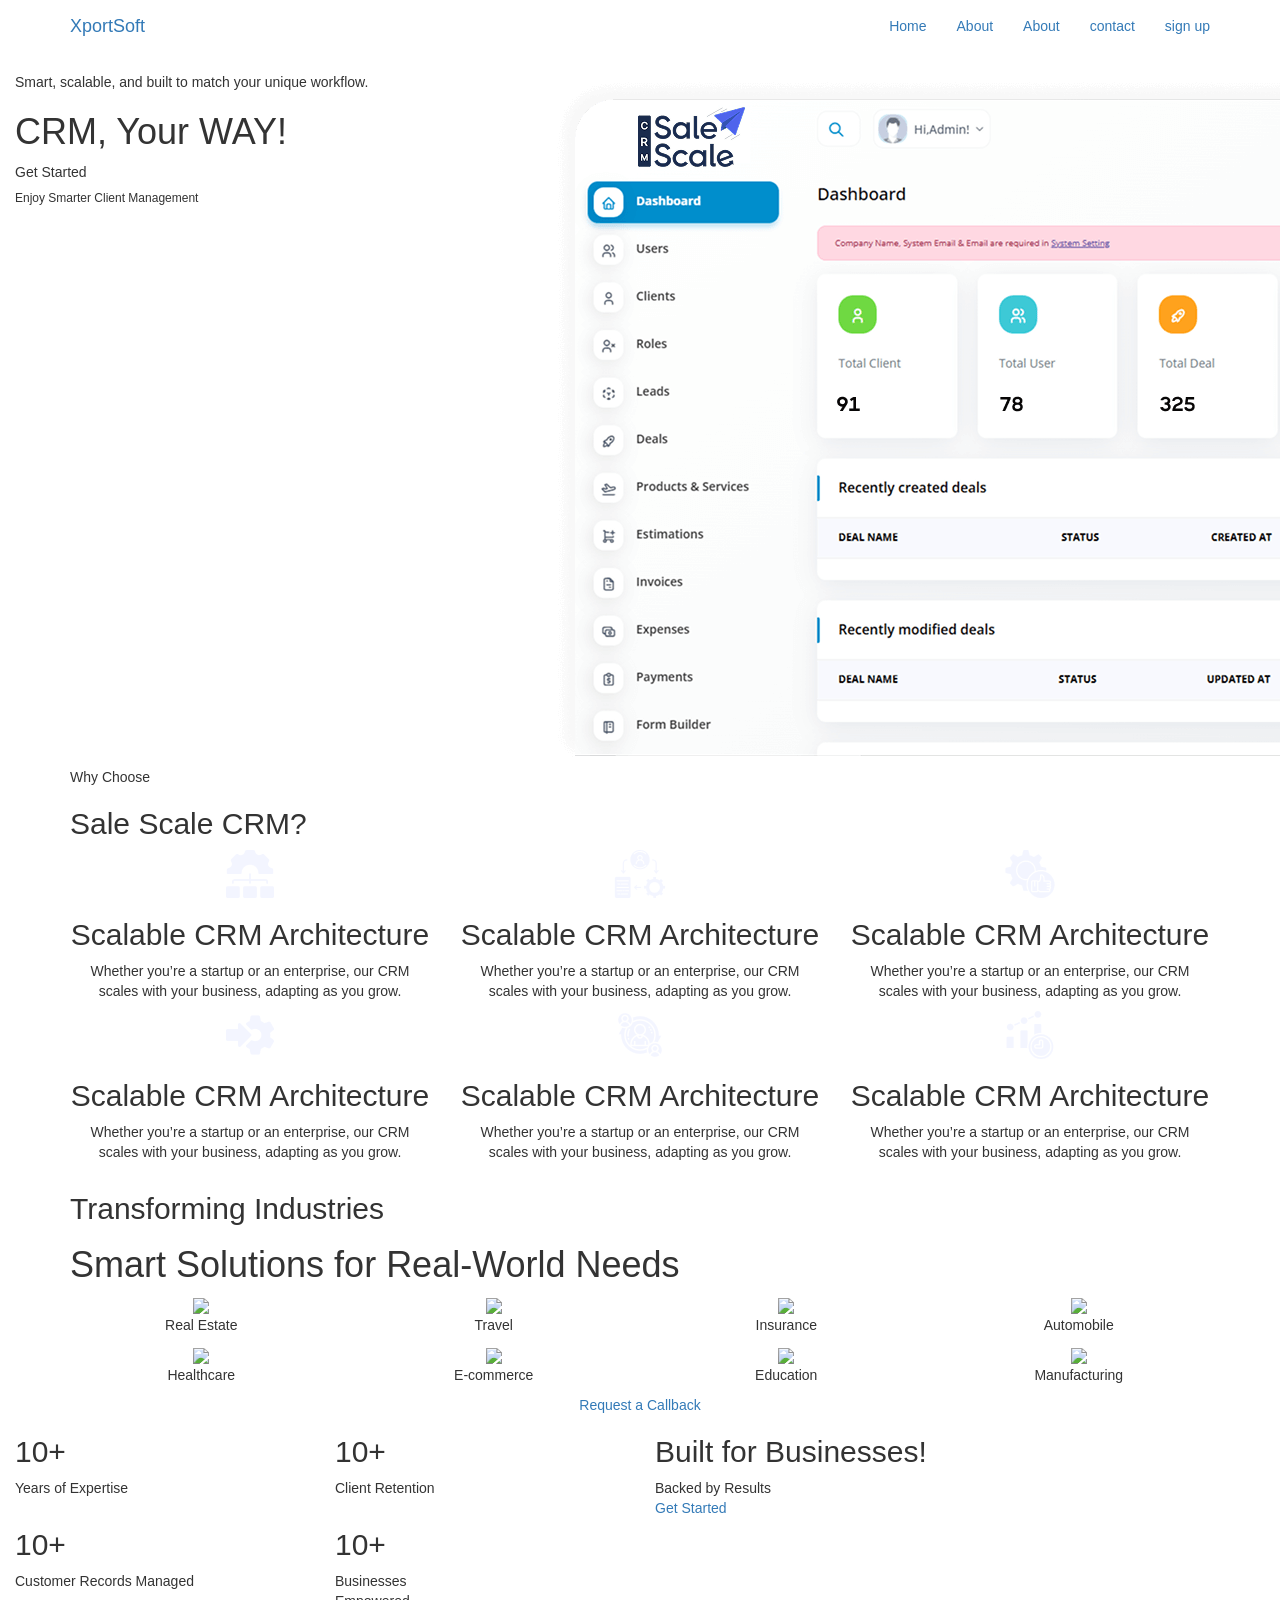
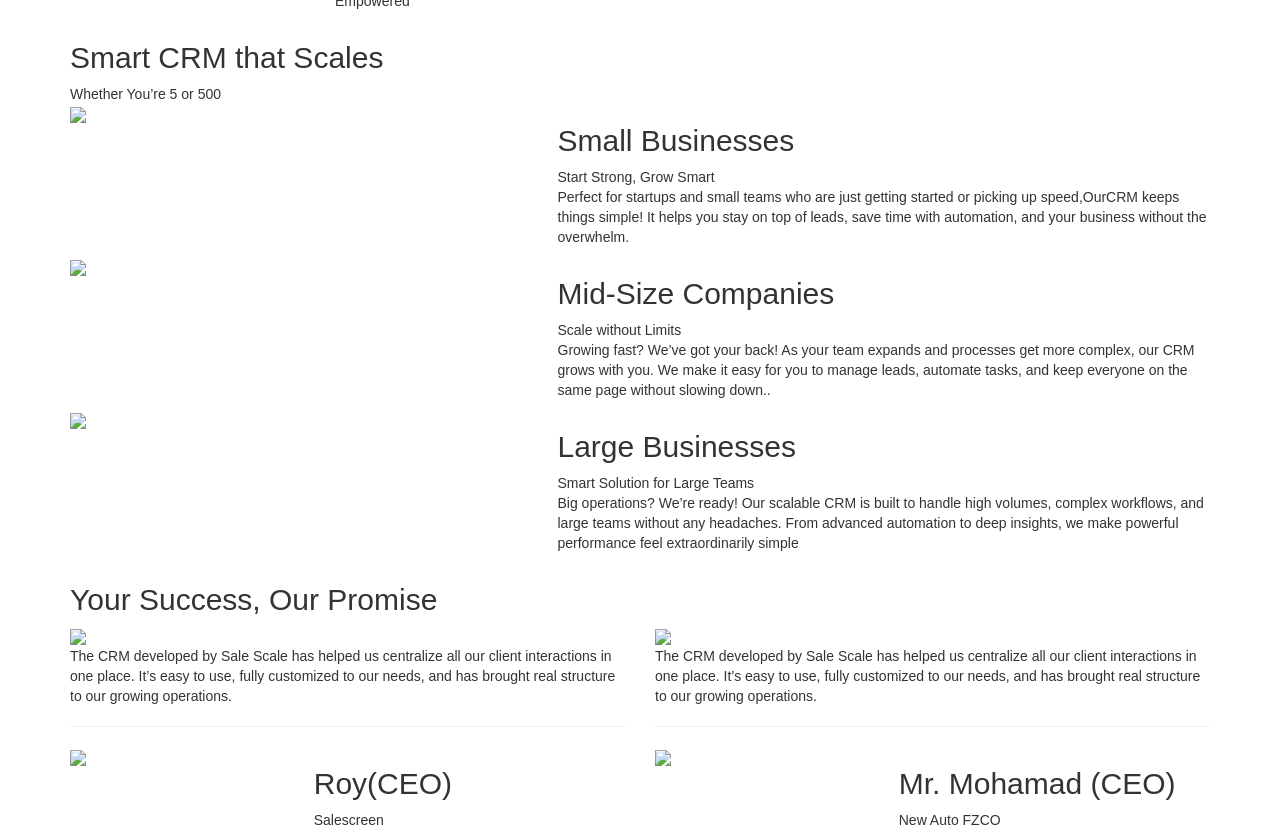
==== index.html @ fccf87a0 "manish21072004-Xportsoft" ====
<!DOCTYPE html>
<html lang="en">

<head>
  <meta charset="UTF-8">
  <meta name="viewport" content="width=device-width, initial-scale=1.0">
  <title>Document</title>
  <link rel="stylesheet" href="style.css">
  <link rel="stylesheet" href="https://maxcdn.bootstrapcdn.com/bootstrap/3.4.1/css/bootstrap.min.css">
  <script src="https://ajax.googleapis.com/ajax/libs/jquery/3.7.1/jquery.min.js"></script>
  <script src="https://maxcdn.bootstrapcdn.com/bootstrap/3.4.1/js/bootstrap.min.js"></script>
</head>

<body>
  <section class="sec-1">
    <nav class="navbar back">
      <div class="container">
        <div class="navbar-header back ">
          <a class="navbar-brand gis " href="#">Xport<span>Soft</span></a>
        </div>
        <ul class="nav navbar-nav second navbar-right">
          <li><a href="#">Home</a></li>
          <li><a href="#">About</a></li>
          <li><a href="#">About</a></li>
          <li><a href="#">contact</a></li>
          <li class="button-sign"><a href="#">sign up</a></li>
        </ul>
      </div>
    </nav>
  </section>
  <section class="containt">
    <div class="container-fluid">
      <div class="row">
        <div class="col-lg-5 col-md-5 col-sm-5 col-xs-12">
          <div class="left">
            <p>Smart, scalable, and built to match your unique workflow.</p>
            <h1>CRM, Your WAY!</h1>
            <span>Get Started</span>
            <h6>Enjoy Smarter Client Management</h6>
          </div>
        </div>
        <div class="col-lg-7 col-md-7 col-sm-7 col-xs-12">
          <div class="sec-1-image">
          <img src="/imag/new-banner-inner-img.png">
           </div>
        </div>
      </div>

    </div>
    </div>

    <!-- section------2 -->

  </section>
  <section class="sec-2">
    <div class="container">
      <div class="heading">
        <p>Why Choose</p>
        <h2>Sale Scale CRM?</h2>
      </div>
      <div class="row">
        <div class="col-lg-4 col-md-4 col-sm-4 col-xs-12 ">
          <div class="main text-center">
            <img src="/imag/sec-5-img-1.png">
            <div class="sec-main-containt">
              <h2>Scalable CRM Architecture</h2>
              <p>Whether you’re a startup or an enterprise, our CRM scales with your business, adapting as you grow.</p>
            </div>
          </div>
        </div>
        <div class="col-lg-4 col-md-4 col-sm-4 col-xs-12">
          <div class="main text-center">
            <img src="/imag/sec-5-img-2.png">
            <div class="sec-main-containt">
              <h2>Scalable CRM Architecture</h2>
              <p>Whether you’re a startup or an enterprise, our CRM scales with your business, adapting as you grow.</p>
            </div>
          </div>
        </div>
        <div class="col-lg-4 col-md-4 col-sm-4 col-xs-12">
          <div class="main text-center">
            <img src="/imag/sec-5-img-3.png">
            <div class="sec-main-containt">
              <h2>Scalable CRM Architecture</h2>
              <p>Whether you’re a startup or an enterprise, our CRM scales with your business, adapting as you grow.</p>
            </div>
          </div>
        </div>
        <div class="col-lg-4 col-md-4 col-sm-4 col-xs-12">
          <div class="main text-center">
            <img src="/imag/sec-5-img-4.png">
            <div class="sec-main-containt">
              <h2>Scalable CRM Architecture</h2>
              <p>Whether you’re a startup or an enterprise, our CRM scales with your business, adapting as you grow.</p>
            </div>
          </div>
        </div>
        <div class="col-lg-4 col-md-4 col-sm-4 col-xs-12">
          <div class="main text-center">
            <img src="/imag/sec-5-img-5.png">
            <div class="sec-main-containt">
              <h2>Scalable CRM Architecture</h2>
              <p>Whether you’re a startup or an enterprise, our CRM scales with your business, adapting as you grow.</p>
            </div>
          </div>
        </div>
        <div class="col-lg-4 col-md-4 col-sm-4 col-xs-12">
          <div class="main text-center">
            <img src="/imag/sec-5-img-6.png">
            <div class="sec-main-containt">
              <h2>Scalable CRM Architecture</h2>
              <p>Whether you’re a startup or an enterprise, our CRM scales with your business, adapting as you grow.</p>
            </div>
          </div>
        </div>
      </div>
    </div>
  </section>

  <!-- section---3 -->

  <section class="sec-3">
    <div class="container">
      <div class="sec-3-heading">
        <h2>Transforming Industries</h2>
        <h1>Smart Solutions for Real-World Needs</h1>
      </div>
      <div class="row">
        <div class="col-lg-3 col-md-3 col-sm-3 col-xs-6">
          <div class="image-1 text-center">
            <img src="https://salescale.in/images/n1.png">
            <div class="sec-3-image-containt">
              <p>Real Estate</p>
            </div>
          </div>
        </div>
        <div class="col-lg-3 col-md-3 col-sm-3 col-xs-6">
          <div class="image-1 text-center">
            <img src="https://salescale.in/images/n2.png">
            <div class="sec-3-image-containt">
              <p>Travel</p>
            </div>
          </div>
        </div>
        <div class="col-lg-3 col-md-3 col-sm-3 col-xs-6">
          <div class="image-1 text-center">
            <img src="https://salescale.in/images/n3.png">
            <div class="sec-3-image-containt">
              <p>Insurance</p>
            </div>
          </div>

        </div>
        <div class="col-lg-3 col-md-3 col-sm-3 col-xs-6">
          <div class="image-1 text-center">
            <img src="https://salescale.in/images/n4.png">
            <div class="sec-3-image-containt">
              <p>Automobile</p>
            </div>
          </div>

        </div>
        <div class="col-lg-3 col-md-3 col-sm-3 col-xs-6">
          <div class="image-1 text-center">
            <img src="https://salescale.in/images/n5.png">
            <div class="sec-3-image-containt">
              <p>Healthcare</p>
            </div>
          </div>

        </div>
        <div class="col-lg-3 col-md-3 col-sm-3 col-xs-6">
          <div class="image-1 text-center">
            <img src="https://salescale.in/images/n6.png">
            <div class="sec-3-image-containt">
              <p>E-commerce</p>
            </div>
          </div>

        </div>
        <div class="col-lg-3 col-md-3 col-sm-3 col-xs-6">
          <div class="image-1 text-center">
            <img src="https://salescale.in/images/n7.png">
            <div class="sec-3-image-containt">
              <p>Education </p>
            </div>
          </div>

        </div>
        <div class="col-lg-3 col-md-3 col-sm-3 col-xs-6">
          <div class="image-1 text-center">
            <img src="https://salescale.in/images/n8.png">
            <div class="sec-3-image-containt">
              <p>Manufacturing</p>
            </div>
          </div>

        </div>
      </div>
      <div class="sec-3-button text-center">
        <a href="#" class="down">Request a Callback</a>
      </div>
    </div>
  </section>

  <!-- section---4 -->

  <section class="sec-4">
    <div class="container-fluid">
      <div class="row">
        <div class="col-lg-6 col-md-6 col-sm-6 col-xs-12">
          <div class="row">
            <div class="col-lg-6 col-md-6 col-sm-6 col-xs-6">
              <div class="sec-4-right">
                <h2>10+</h2>
                <p>
                  Years of Expertise
                </p>
              </div>
            </div>
            <div class="col-lg-6 col-md-6 col-sm-6 col-xs-6">
              <div class="sec-4-right">
                <h2>10+</h2>
                <p>
                  Client Retention
                </p>
              </div>
            </div>
            <div class="col-lg-6 col-md-6 col-sm-6 col-xs-6">
              <div class="sec-4-right">
                <h2>10+</h2>
                <p>
                  Customer Records Managed
                </p>
              </div>
            </div>
            <div class="col-lg-6 col-md-6 col-sm-6 col-xs-6">
              <div class="sec-4-right">
                <h2>10+</h2>
                <p>
                  Businesses<br>
                  Empowered
                </p>
              </div>
            </div>
          </div>
        </div>
        <div class="col-lg-6 col-md-6 col-sm-6 col-xs-12">
          <div class="sec-4-left">
            <h2>
              Built for Businesses! </h2>
              <span>Backed by Results</span>
           
          </div>
          <div class="sec-4-button">
            <a href="#" class="down">Get Started</a>
          </div>
        </div>
      </div>
    </div>

  </section>

  <!-- section---5 -->

  <section class="sec-5">
    <div class="container">
      <div class="sec-5-heading">
        <h2>
          Smart CRM that Scales
        </h2>
        <span>Whether You’re 5 or 500</span>
      </div>
      <div class="row sec-first">
        <div class="col-lg-5 col-md-5 col-sm-5 col-xs-12">
          <div class="sec-5-image">
          <img src="https://salescale.in/images/sec-8-inner-img-1.png">
          </div>
        </div>
        <div class="col-lg-7 col-md-7 col-sm-7 col-xs-12">
          <div class="sec-5-containt">
          <h2>Small Businesses</h2>
          <span>Start Strong, Grow Smart</span>
          <p>Perfect for startups and small teams who are just getting started or picking up speed,OurCRM
            keeps things simple! It helps you stay on top of leads, save time with automation, and your
            business without the overwhelm.</p>
            </div>
        </div>
        </div>
    <div class="row sec-first right">
        <div class="col-lg-5 col-md-5 col-sm-5 col-xs-12">
          <div class="sec-5-image">
          <img src="https://salescale.in/images/sec-8-img-2.jpg">
          </div>
        </div>
        <div class="col-lg-7 col-md-7 col-sm-7 col-xs-12">
          <div class="sec-5-containt">
          <h2>Mid-Size Companies</h2>
          <span>Scale without Limits</span>
          <p>Growing fast? We’ve got your back! As your team expands and processes get more complex, our CRM grows with you. We make it easy for you to manage leads, automate tasks, and keep everyone on the same page without slowing down..</p>
            </div>

        </div>
      </div>
      <div class="row sec-first">
        <div class="col-lg-5 col-md-5 col-sm-5 col-xs-12">
          <div class="sec-5-image">
          <img src="https://salescale.in/images/sec-8-img-3.jpg">
          </div>
        </div>
        <div class="col-lg-7 col-md-7 col-sm-7 col-xs-12">
          <div class="sec-5-containt">
          <h2>Large Businesses</h2>
          <span>Smart Solution for Large Teams</span>
          <p>Big operations? We’re ready! Our scalable CRM is built to handle high volumes, complex workflows, and large teams without any headaches. From advanced automation to deep insights, we make powerful performance feel extraordinarily simple</p>
            </div>

        </div>
      </div>
    </div>
  </section>

  <!-- section---6 -->
   <section class="sec-6">
    <div class="container">
      <div class="sec-6-heaading">
        <h2>Your Success, Our Promise</h2>
      </div>
    
    <div class="row">
      <div class="col-lg-6 col-md-6 col-sm-6">
        <div class="sec-6-containt">
          <img src="https://salescale.in/images/testi-inner-icon-1.png">
          <p>The CRM developed by Sale Scale has helped us centralize all our client interactions in one place. It’s easy to use, fully customized to our needs, and has brought real structure to our growing operations.</p>
          <hr>
          <div class="row">
            <div class="col-lg-5 col-md-5 col-sm-5 col-xs-5">
              <div class="sec-6-image">
              <img src="https://salescale.in/images/client1.png">
              </div>

            </div>
            <div class="col-lg-7 col-md-7 col-sm-7 col-xs-7">
              <div class="sec-6-image-containt">
              <h2>Roy<span>(CEO)</span></h2>
              <p>Salescreen</p>
              </div>
            </div>
          </div>
        </div>
      </div>
      <div class="col-lg-6 col-md-6 col-sm-6">
        <div class="sec-6-containt">
          <img src="https://salescale.in/images/testi-inner-icon-1.png">
          <p>The CRM developed by Sale Scale has helped us centralize all our client interactions in one place. It’s easy to use, fully customized to our needs, and has brought real structure to our growing operations.</p>
          <hr>
          <div class="row">
            <div class="col-lg-5 col-md-5 col-sm-5 col-xs-5">
              <div class="sec-6-image">
              <img src="https://salescale.in/images/client1.png">
              </div>

            </div>
            <div class="col-lg-7 col-md-7 col-sm-7 col-xs-7">
              <div class="sec-6-image-containt">
              <h2>Mr. Mohamad <span>(CEO)</span></h2>
              <p>New Auto FZCO</p>
              </div>
            </div>
          </div>
        </div>
      </div>
    </div>
    </div>
   </section>

</body>

</html>
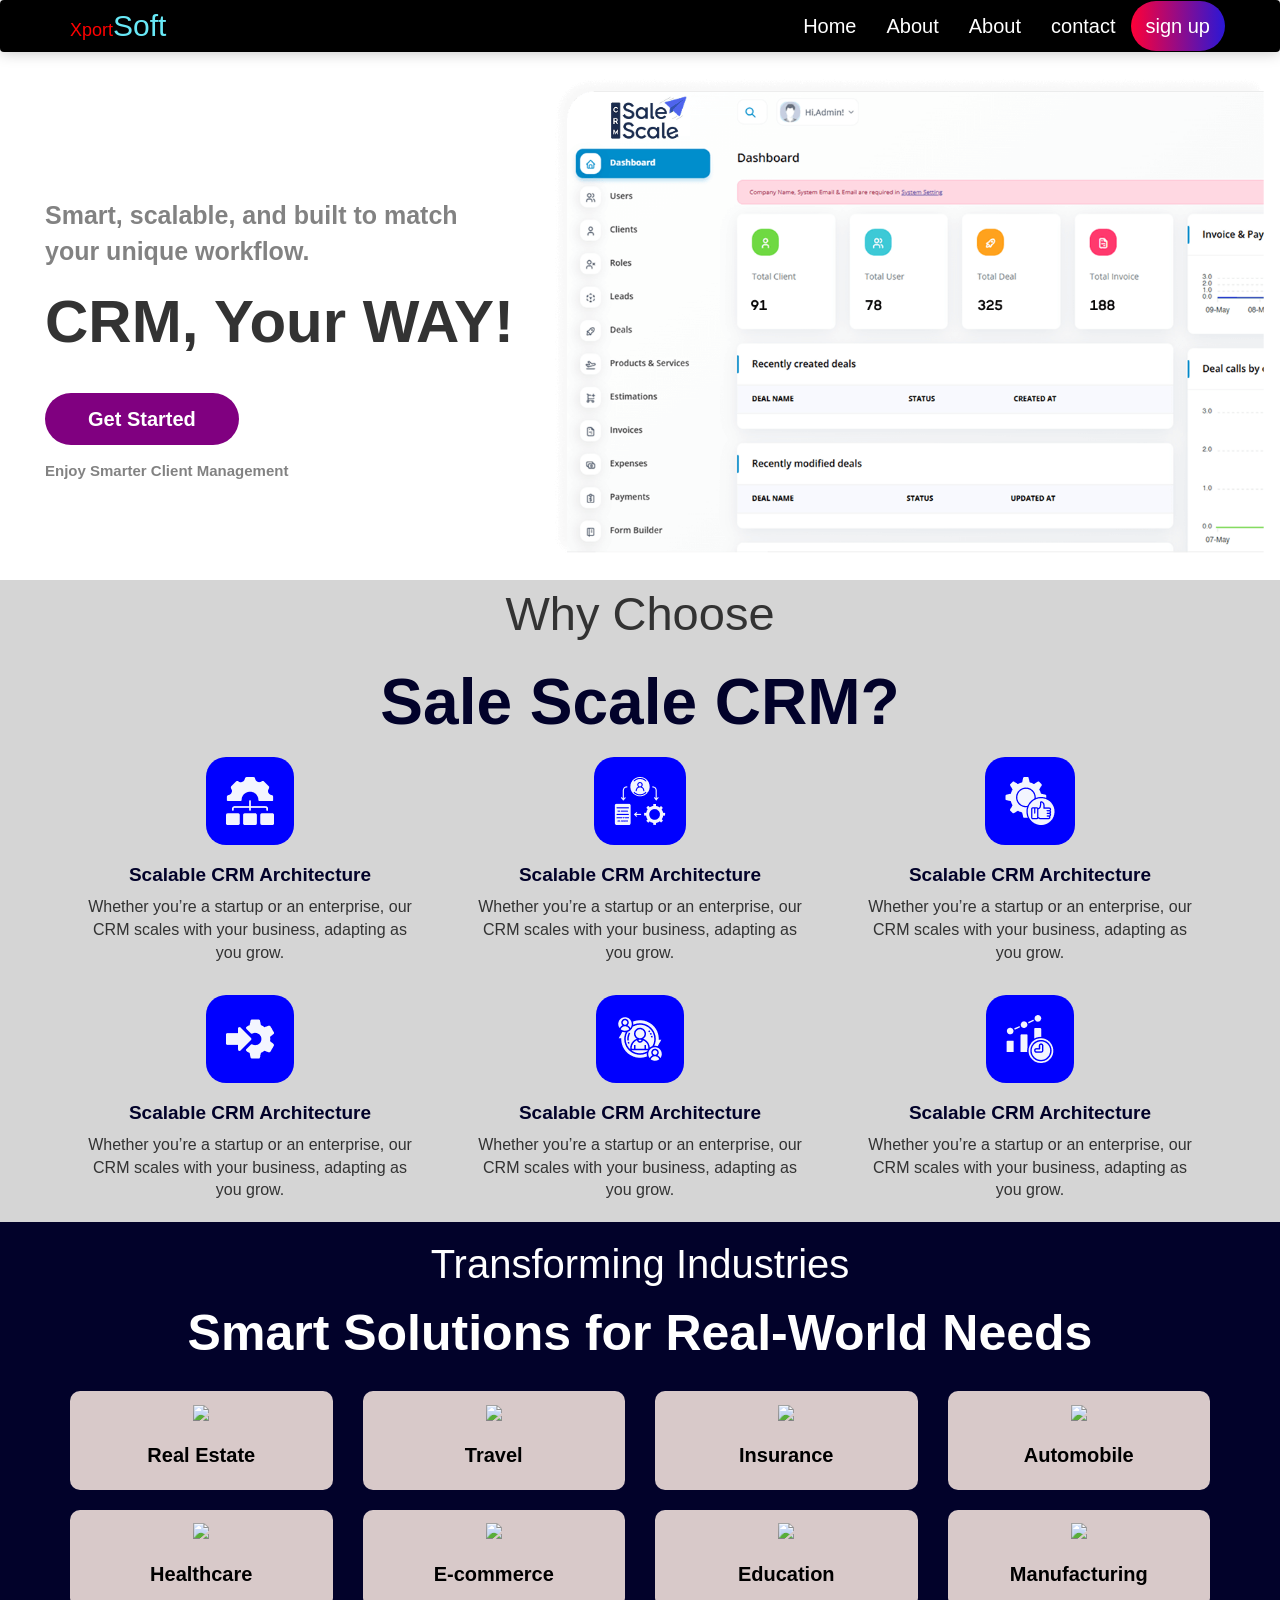
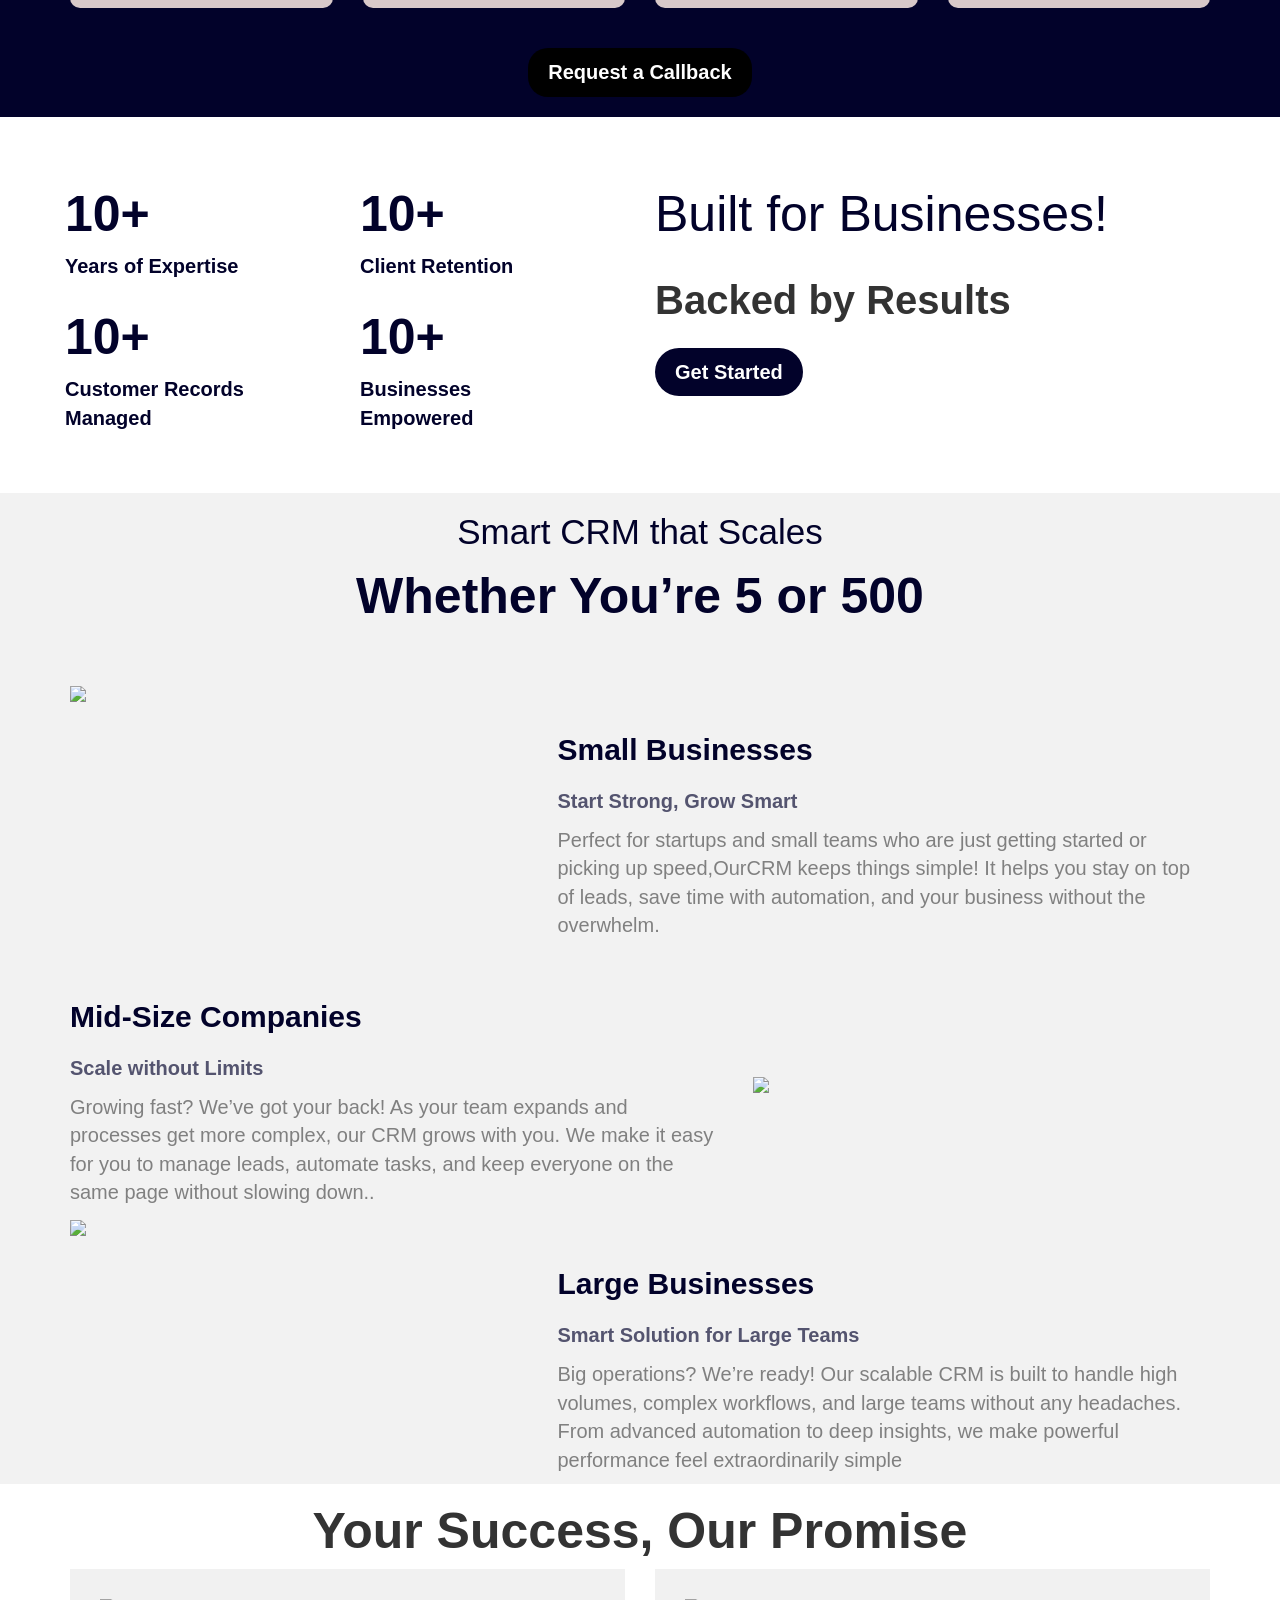
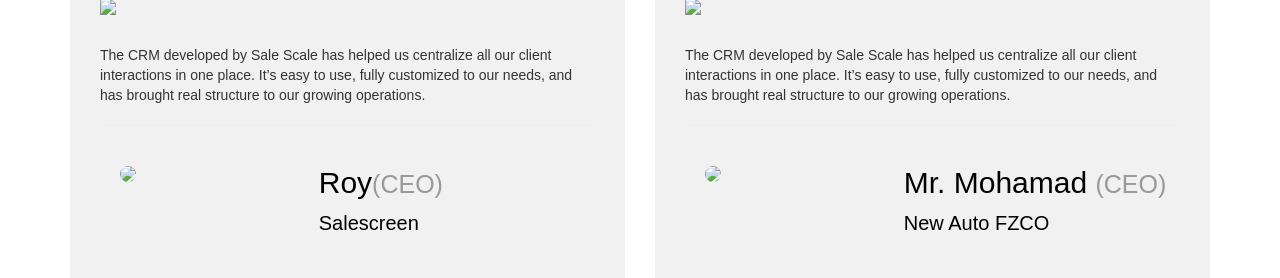
==== commit 2c786ddb: "manish21072004-xportsoft" ====
--- a/index.html
+++ b/index.html
@@ -5,7 +5,7 @@
   <meta charset="UTF-8">
   <meta name="viewport" content="width=device-width, initial-scale=1.0">
   <title>Document</title>
-  <link rel="stylesheet" href="style.css">
+  <link rel="stylesheet" href="./assets/style.css ">
   <link rel="stylesheet" href="https://maxcdn.bootstrapcdn.com/bootstrap/3.4.1/css/bootstrap.min.css">
   <script src="https://ajax.googleapis.com/ajax/libs/jquery/3.7.1/jquery.min.js"></script>
   <script src="https://maxcdn.bootstrapcdn.com/bootstrap/3.4.1/js/bootstrap.min.js"></script>
--- a/assets/style.css
+++ b/assets/style.css
@@ -0,0 +1,576 @@
+            /* style.css */
+
+
+*{
+    padding: 0;
+    margin: 0;
+    box-sizing: border-box;
+}
+.sec-1{
+    width: 100%;
+    float: left;
+}
+
+.gis{
+    color: red;
+    font-size: 25px;
+}
+a.navbar-brand.gis span{
+    color: rgb(104, 233, 247);
+    font-size: 30px;
+}
+.navbar.back{
+    background-color: rgb(0, 0, 0);
+     box-shadow: rgb(0 0 0/ 0.25)0px 0px 15px;
+    line-height: 25px;
+}
+.second li a{
+    color: white;
+    font-size: 20px;
+
+}
+.nav.navbar-nav.second li a:hover{
+    color: red;
+    background-color: grey;
+    padding-top: 10px;
+}
+.button-sign{
+ background: linear-gradient(90deg,rgb(255, 0, 55),rgb(42, 23, 214));
+ border-radius: 25px;
+}
+.containt{
+    width: 100%;
+    float: left;
+}
+.sec-1-image img{
+    width: 100%;
+}
+.left{
+    margin-top: 25%;
+    margin-left: 30px;
+}
+.left p {
+    font-size: 25px;
+    font-weight: bold;
+    font-family: arial;
+    color: rgba(0, 0, 0, 0.492);
+}
+.left h1{
+    font-size: 60px;
+    font-weight: bold;
+    margin-bottom: 50px;
+}
+.left span {
+    font-size: 20px;
+    font-weight: bold;
+    background-color: purple;
+    color: white;
+    padding: 15px 43px;
+    border-radius: 28px;
+}
+.left h6 {
+    margin-top: 29px;
+    font-size: 15px;
+    font-weight: bold;
+    color: rgba(0, 0, 0, 0.492);
+}
+.right img{  
+    width: 100%;
+}
+.footer-containt{
+   background-color: blue;
+}
+.sec-2{
+    width: 100%;
+    float: left;
+    background-color: rgb(213, 213, 213);
+    margin-top: 20px;
+}
+.heading{
+    text-align: center;
+}
+.heading p{
+    font-size: 47px;
+}
+.heading h2 {
+    font-size: 64px;
+    font-weight: 700;
+    color: rgb(2, 2, 42);
+    font-family: arial;
+}
+.main img{
+    background-color: blue;
+    /* width: 100px; */
+    padding: 20px;
+    border-radius: 20px;
+}
+.sec-main-containt h2{
+    font-size: 19px;
+    color: rgb(2, 2, 42);
+    font-weight: bolder;
+    text-align: center;
+}
+.sec-main-containt p{
+    font-size: 16px;
+    text-align: center;
+}
+.main:hover{
+    background-color: white;
+    border-radius: 10px;
+    transform: translatey(-10px);
+}
+ .main{
+   padding: 10px;
+   transition: all ease-out 0;
+}
+.sec-3{
+    width: 100%;
+    float: left;
+   background-color: rgb(2, 2, 42);
+}
+.sec-3-heading{
+    text-align: center;
+}
+.sec-3-heading h2{
+    color: white;
+    font-size: 40px;
+}
+.sec-3-heading h1{
+    color: white;
+    font-size: 50px;
+    font-weight: bolder;
+}
+.sec-3-image-containt p{
+    font-size: 20px;
+   color: black;
+    font-weight: 700;
+    margin-top: 20px;
+}
+.image-1{
+    background-color: rgb(216, 201, 201);
+     padding: 10px;
+    border-radius: 10px;
+    margin-top:20px;
+    transition: all ease-out 0.5s;
+}
+.image-1:hover{
+    background-color: white;
+    transform: translateY(-10px);
+}
+.sec-3-button a {
+    padding: 10px 20px;
+    background: black;
+    margin-top: 40px;
+    font-weight: bold;
+    color: white;
+    font-size: 20px;
+    display: inline-block;
+    border-radius: 20px;
+    margin-bottom: 20px;
+}
+.sec-4{
+    width: 100%;
+    float: left;
+    padding: 50px;
+}
+.sec-4-right h2{
+    font-size: 50px;
+    font-weight: 700;
+     color: rgb(2, 2, 42);
+}
+.sec-4-right p{
+    font-size: 20px;
+    font-weight: bold;
+    color: rgb(2, 2, 42);
+}
+.sec-4-left h2{
+    font-size: 50px;
+    color: rgb(2, 2, 42);
+     
+}
+.sec-4-left span{
+    font-size: 40px;
+    font-weight: 800;
+    line-height: 96px;
+}
+.sec-4-button a{
+     padding: 10px 20px;
+    background-color: rgb(2, 2, 42);
+    font-weight: bold;
+    color: white;
+    font-size: 20px;
+    display: inline-block;
+    border-radius: 30px;
+    margin-bottom: 20px;
+}
+.sec-5{
+    width: 100%;
+    float: left;
+    background-color: rgba(223, 222, 222, 0.393);
+}
+
+.right{
+    display: flex;
+    flex-direction: row-reverse;
+}
+.sec-first{
+    align-items: center;
+    flex-wrap: wrap;
+}
+.sec-5-heading{
+      text-align: center;
+}
+.sec-5-heading h2{
+    font-size: 35px;
+       color: rgb(2, 2, 42);
+}
+.sec-5-heading span{
+    font-size: 50px;
+    font-weight: 800;
+       color: rgb(2, 2, 42);
+}
+.sec-5-heading{
+    margin-bottom: 50px;
+}
+.sec-5-image img{
+    width: 100%;
+}
+
+.sec-5-containt h2{
+    color: rgb(2, 2, 42);
+    font-size: 30px;
+    font-weight: 800;
+}
+.sec-5-containt span{
+     color: rgba(2, 2, 42, 0.66);
+    font-size: 20px;
+    font-weight: bold;
+    line-height: 50px;
+}
+.sec-5-containt p{
+    font-size: 20px;
+   color: gray;
+}
+.sec-5-containt{
+    margin-top: 50px;
+}
+.sec-6{
+    width: 100%;
+    float: left;
+}
+.sec-6-heaading{
+    text-align: center;
+}
+.sec-6-heaading h2{
+    font-size: 50px;
+    font-weight: 800;
+}
+.sec-6-containt{
+    background-color: rgba(217, 216, 216, 0.36);
+    padding: 30px;
+}
+.sec-6-containt img{
+    margin-bottom: 30px;
+}
+.sec-6-image img{
+    width: 60%;
+    border-radius: 50%;
+}
+.sec-6-image{
+    padding: 20px;
+}
+.sec-6-image-containt h2{
+       font-weight: 500;
+       color: black;
+}
+.sec-6-image-containt span{
+    color: rgb(154, 153, 153);
+    font-size: 25px;
+}
+.sec-6-image-containt p{
+    color: black;
+    font-size: 20px;
+}
+/* media quaree */
+
+@media (max-width: 992px) {
+     .left p {
+    font-size: 14px;
+}
+.left h1 {
+    font-size: 34px;
+}
+.heading p {
+    font-size: 32px;
+}
+.heading h2 {
+    font-size: 43px;
+}
+.sec-main-containt h2 {
+    font-size: 17px;
+}
+.sec-main-containt p {
+    font-size: 13px;
+}
+.main img {
+    padding: 16px;
+}
+.sec-3-heading h2 {
+    font-size: 34px;
+}
+.sec-3-heading h1 {
+    font-size: 35px;
+}
+.sec-4-left h2 {
+    font-size: 41px;
+}
+.sec-4-left span {
+    font-size: 34px;
+    line-height: 77px;
+}
+.sec-4-right h2 {
+    font-size: 41px;
+}
+.sec-4-right p {
+    font-size: 19px;
+}
+.sec-5-heading span {
+    font-size: 43px;
+}
+.sec-5-heading h2 {
+    font-size: 30px;
+}
+.sec-5-containt{
+    width: 100%;
+}
+.sec-6-heaading h2 {
+    font-size: 40px;
+}
+ .sec-6-image-containt h2 {
+    font-size: 23px;
+}
+.sec-6-image-containt span {
+    font-size: 19px;
+}
+}
+   /* mix-768 */
+@media (max-width: 768px){
+         .left p {
+        font-size: 11px;
+    }
+        .left h1 {
+        font-size: 25px;
+    }
+    .left span {
+    font-size: 14px;
+    padding: 13px 33px;
+}
+.left h6 {
+    margin-top: 23px;
+    font-size: 12px;
+}
+    .heading h2 {
+        font-size: 37px;
+    }
+        .heading p {
+        font-size: 26px;
+    }
+        .sec-main-containt h2 {
+        font-size: 15px;
+    }
+        .main img {
+        padding: 12px;
+    }
+    .sec-4-left h2 {
+        font-size: 33px;
+    }
+        .sec-4-left span {
+        font-size: 28px;
+        line-height: 51px;
+    }
+        .sec-4-right p {
+        font-size: 13px;
+    }
+    .sec-5-containt p {
+    font-size: 16px;
+}
+.sec-5-containt {
+    margin-top: 28px;
+}
+    .sec-6-image-containt h2 {
+        font-size: 16px;
+    }
+        .sec-6-image-containt span {
+        font-size: 16px;
+    }
+    .sec-6-image-containt p {
+    font-size: 16px;
+}
+.sec-6-image {
+    padding: 0px;
+}
+}
+@media (max-width: 576px){
+    sec-1{
+        display: none;
+    }
+    .left {
+    text-align: center;
+    margin-top: 3%;
+}
+      .left p {
+        font-size: 12px;
+    }
+        .left span {
+        font-size: 16px;
+    }
+    .left h1 {
+        font-size: 42px;
+        margin-bottom: 30px;
+    }
+        .sec-main-containt p {
+        font-size: 17px;
+    }
+    .sec-3-heading h2 {
+        font-size: 30px;
+    }
+    .sec-4-left {
+    text-align: center;
+}
+.sec-4-button {
+    text-align: center;
+}
+.sec-4-left span {
+        font-size: 39px;
+    }
+        .sec-4-left h2 {
+        font-size: 31px;
+    }
+    .sec-5-heading span {
+        font-size: 29px;
+    }
+        .sec-5-heading h2 {
+        font-size: 24px;
+    }
+        .sec-5-containt {
+        text-align: center;
+    }
+        .sec-6-heaading h2 {
+        font-size: 27px;
+    }
+    .sec-6-heaading {
+    margin-top: 49px;
+}
+.sec-6-containt {
+    margin-top: 22px;
+}
+    .sec-6-image-containt h2 {
+        font-size: 35px;
+    }
+    .sec-6-image-containt span {
+        font-size: 24px;
+    }
+    .sec-6-image-containt p {
+        font-size: 21px;
+    }
+    ul.nav.navbar-nav.second.navbar-right {
+    display: none;
+}
+}
+@media (max-width: 360px){
+          .sec-4-right p {
+        font-size: 11px;
+    }
+        .sec-4-right h2 {
+        font-size: 39px;
+    }
+        .sec-3-heading h2 {
+        font-size: 25px;
+    }
+        .sec-3-heading h1 {
+        font-size: 27px;
+    }
+        .left h1 {
+        font-size: 35px;
+        margin-bottom: 26px;
+    }
+        .sec-4-left h2 {
+        font-size: 25px;
+    }
+    .sec-4-left span {
+        font-size: 22px;
+    }
+        .sec-4-left h2 {
+        font-size: 25px;
+        margin-top: 50px;
+    }
+    .sec-5-heading span {
+        font-size: 25px;
+    }
+        .sec-5-heading h2 {
+        font-size: 20px;
+    }
+        .sec-6-heaading h2 {
+        font-size: 22px;
+    }
+    .sec-6-image img {
+    width: 86%;
+}
+    .sec-6-image-containt h2 {
+        font-size: 17px;
+    }
+        .sec-6-image-containt span {
+        font-size: 12px;
+    }
+        .sec-6-image-containt p {
+        font-size: 15px;
+    }
+}
+@media (max-width: 320px){
+        .left h1 {
+        font-size: 27px;
+    }
+        .heading h2 {
+        font-size: 35px;
+    }
+        .sec-main-containt p {
+        font-size: 15px;
+    }
+        .sec-3-heading h2 {
+        font-size: 16px;
+    }
+        .sec-3-heading h1 {
+        font-size: 20px;
+    }
+    .sec-3-image-containt p {
+    font-size: 17px;
+}
+    .sec-4-left span {
+        font-size: 18px;
+     line-height: 20px;
+    }
+        .sec-5-heading span {
+        font-size: 22px;
+    }
+    .sec-5-containt h2 {
+    font-size: 26px;
+}
+.sec-5-containt span {
+    font-size: 19px;
+}
+.sec-6-image-containt h2 {
+        font-size: 14px;
+    }
+        .sec-6-image-containt span {
+        font-size: 10px;
+    }
+}
+
+
+
+
+
+
+
+
+
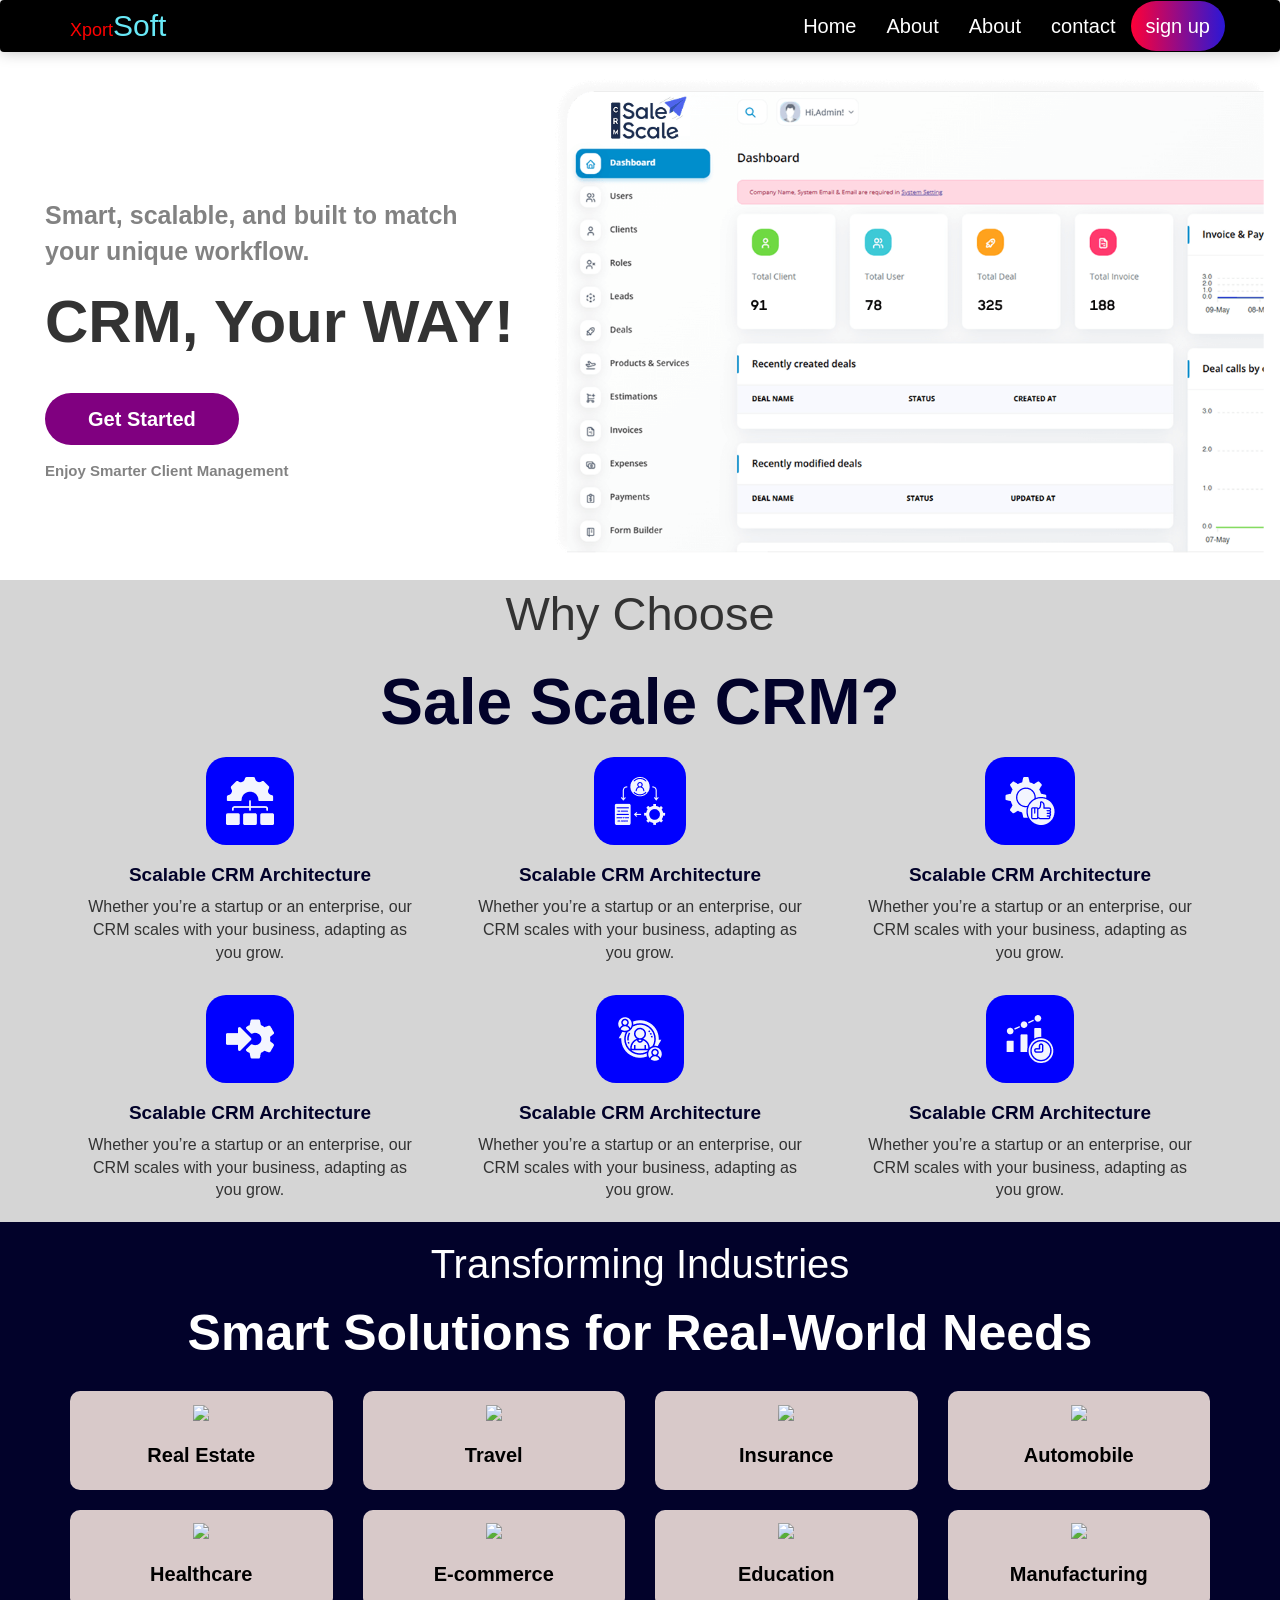
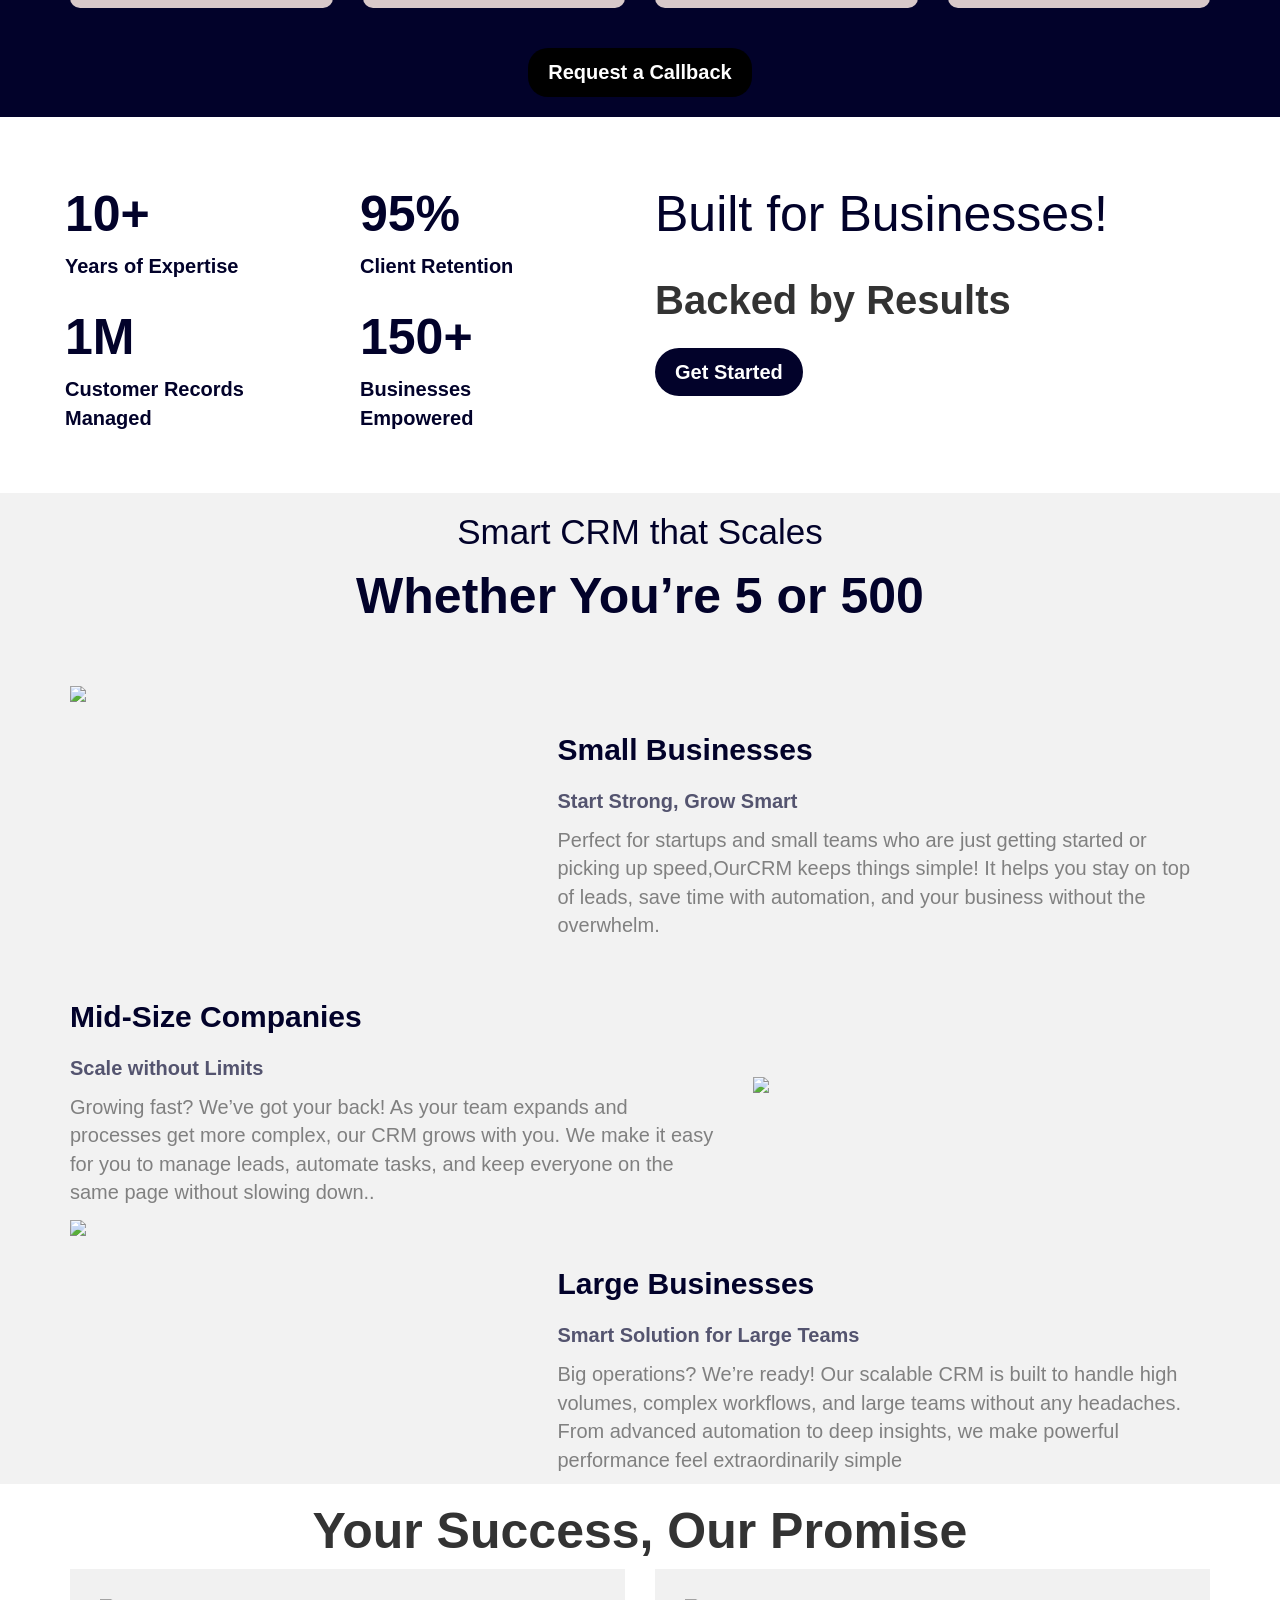
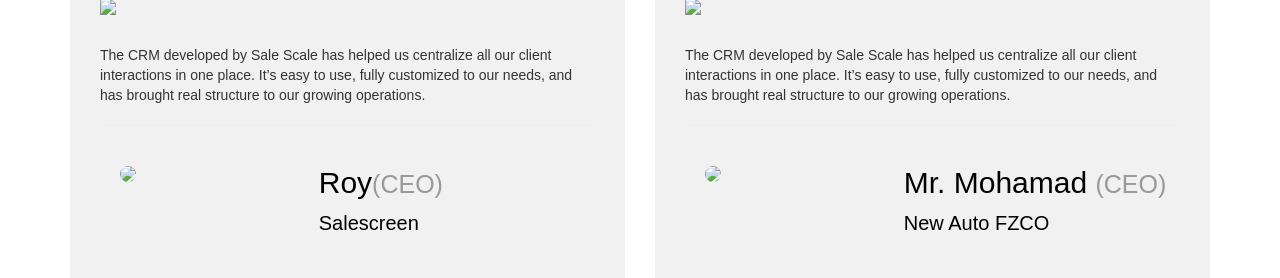
==== commit c9371f49: "manish21072004-xportsoft" ====
--- a/index.html
+++ b/index.html
@@ -126,9 +126,9 @@
         <h1>Smart Solutions for Real-World Needs</h1>
       </div>
       <div class="row">
-        <div class="col-lg-3 col-md-3 col-sm-3 col-xs-6">
-          <div class="image-1 text-center">
-            <img src="https://salescale.in/images/n1.png">
+        <div class="col-lg-3 col-md-3 col-sm-3 col-xs-6 text-center">
+          <div class="image-1">
+            <img  src="https://salescale.in/images/n1.png">
             <div class="sec-3-image-containt">
               <p>Real Estate</p>
             </div>
@@ -220,7 +220,7 @@
             </div>
             <div class="col-lg-6 col-md-6 col-sm-6 col-xs-6">
               <div class="sec-4-right">
-                <h2>10+</h2>
+                <h2>95%</h2>
                 <p>
                   Client Retention
                 </p>
@@ -228,7 +228,7 @@
             </div>
             <div class="col-lg-6 col-md-6 col-sm-6 col-xs-6">
               <div class="sec-4-right">
-                <h2>10+</h2>
+                <h2>1M</h2>
                 <p>
                   Customer Records Managed
                 </p>
@@ -236,7 +236,7 @@
             </div>
             <div class="col-lg-6 col-md-6 col-sm-6 col-xs-6">
               <div class="sec-4-right">
-                <h2>10+</h2>
+                <h2>150+</h2>
                 <p>
                   Businesses<br>
                   Empowered
--- a/assets/style.css
+++ b/assets/style.css
@@ -478,6 +478,9 @@
 }
 }
 @media (max-width: 360px){
+    .image-1 img {
+    height: 36px;
+    }
           .sec-4-right p {
         font-size: 11px;
     }
@@ -525,6 +528,9 @@
         .sec-6-image-containt p {
         font-size: 15px;
     }
+    .sec-3-image-containt p {
+    font-size: 17px;
+}      
 }
 @media (max-width: 320px){
         .left h1 {
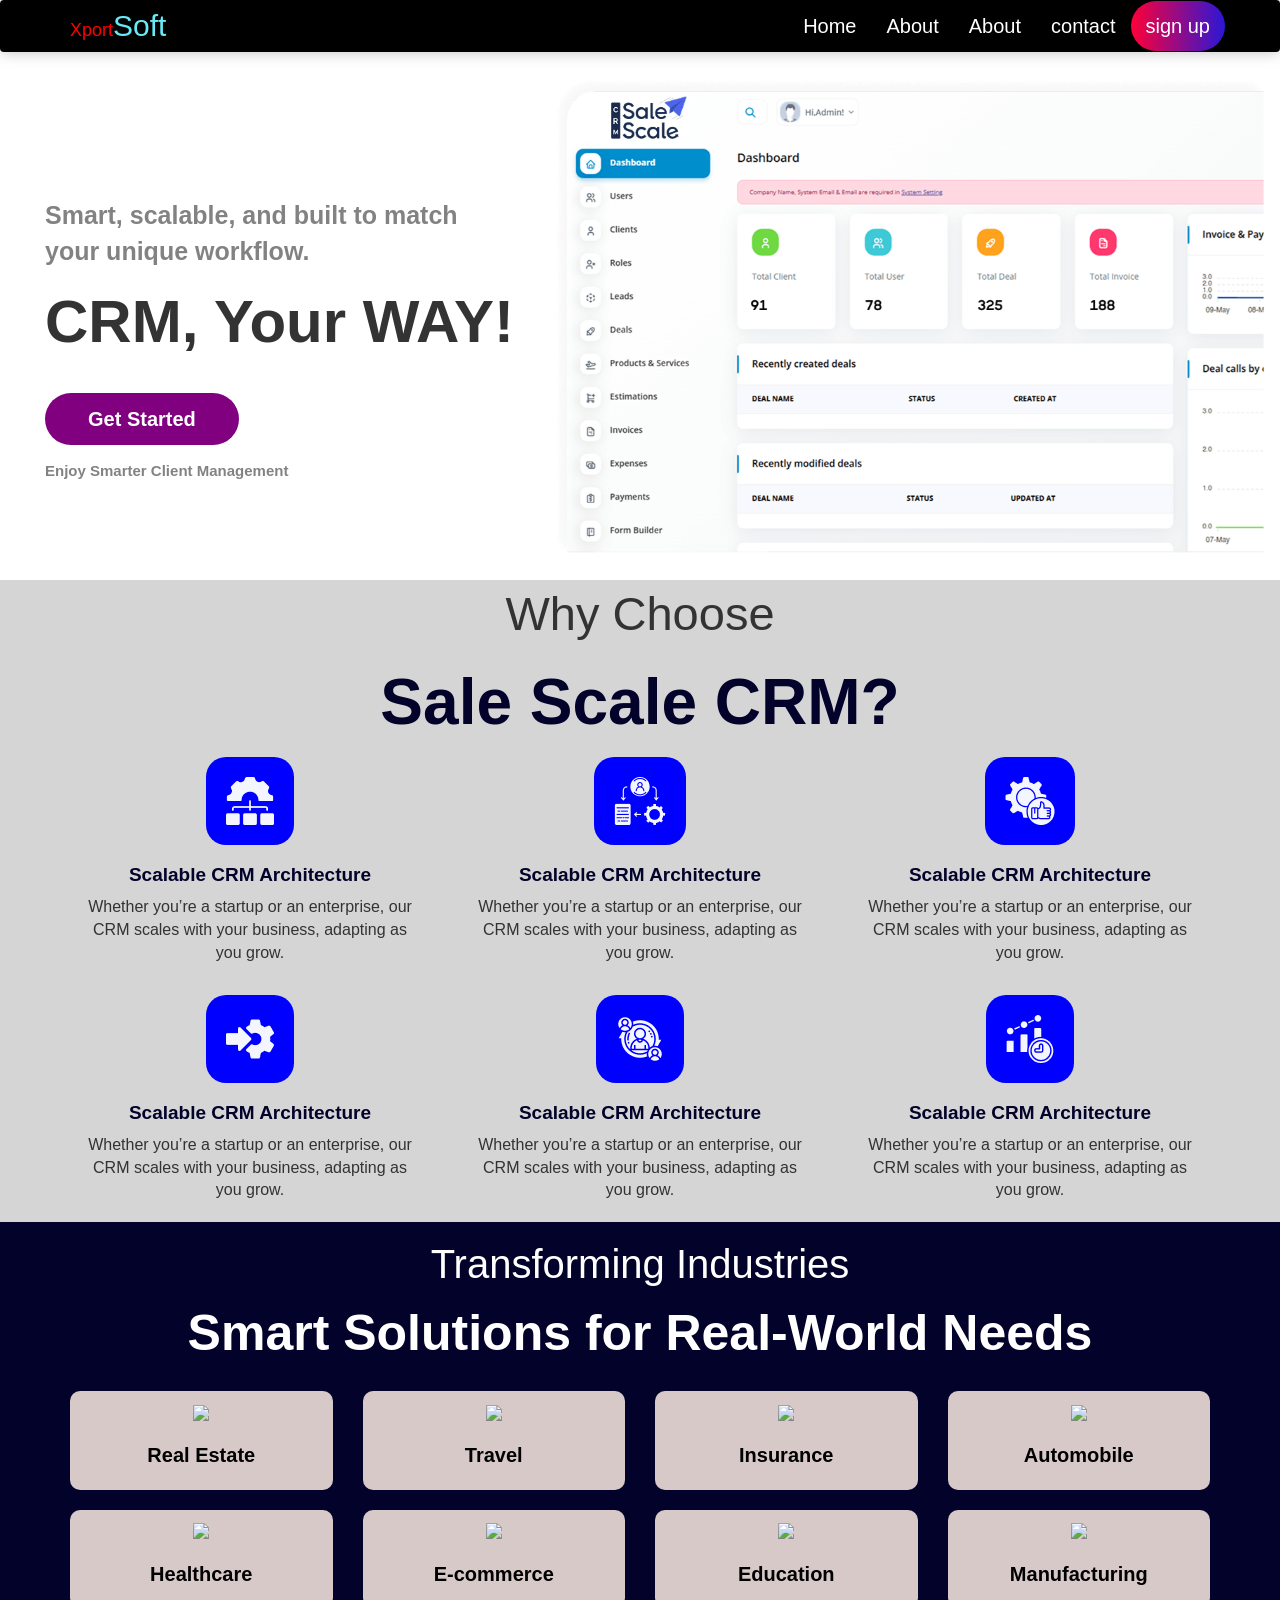
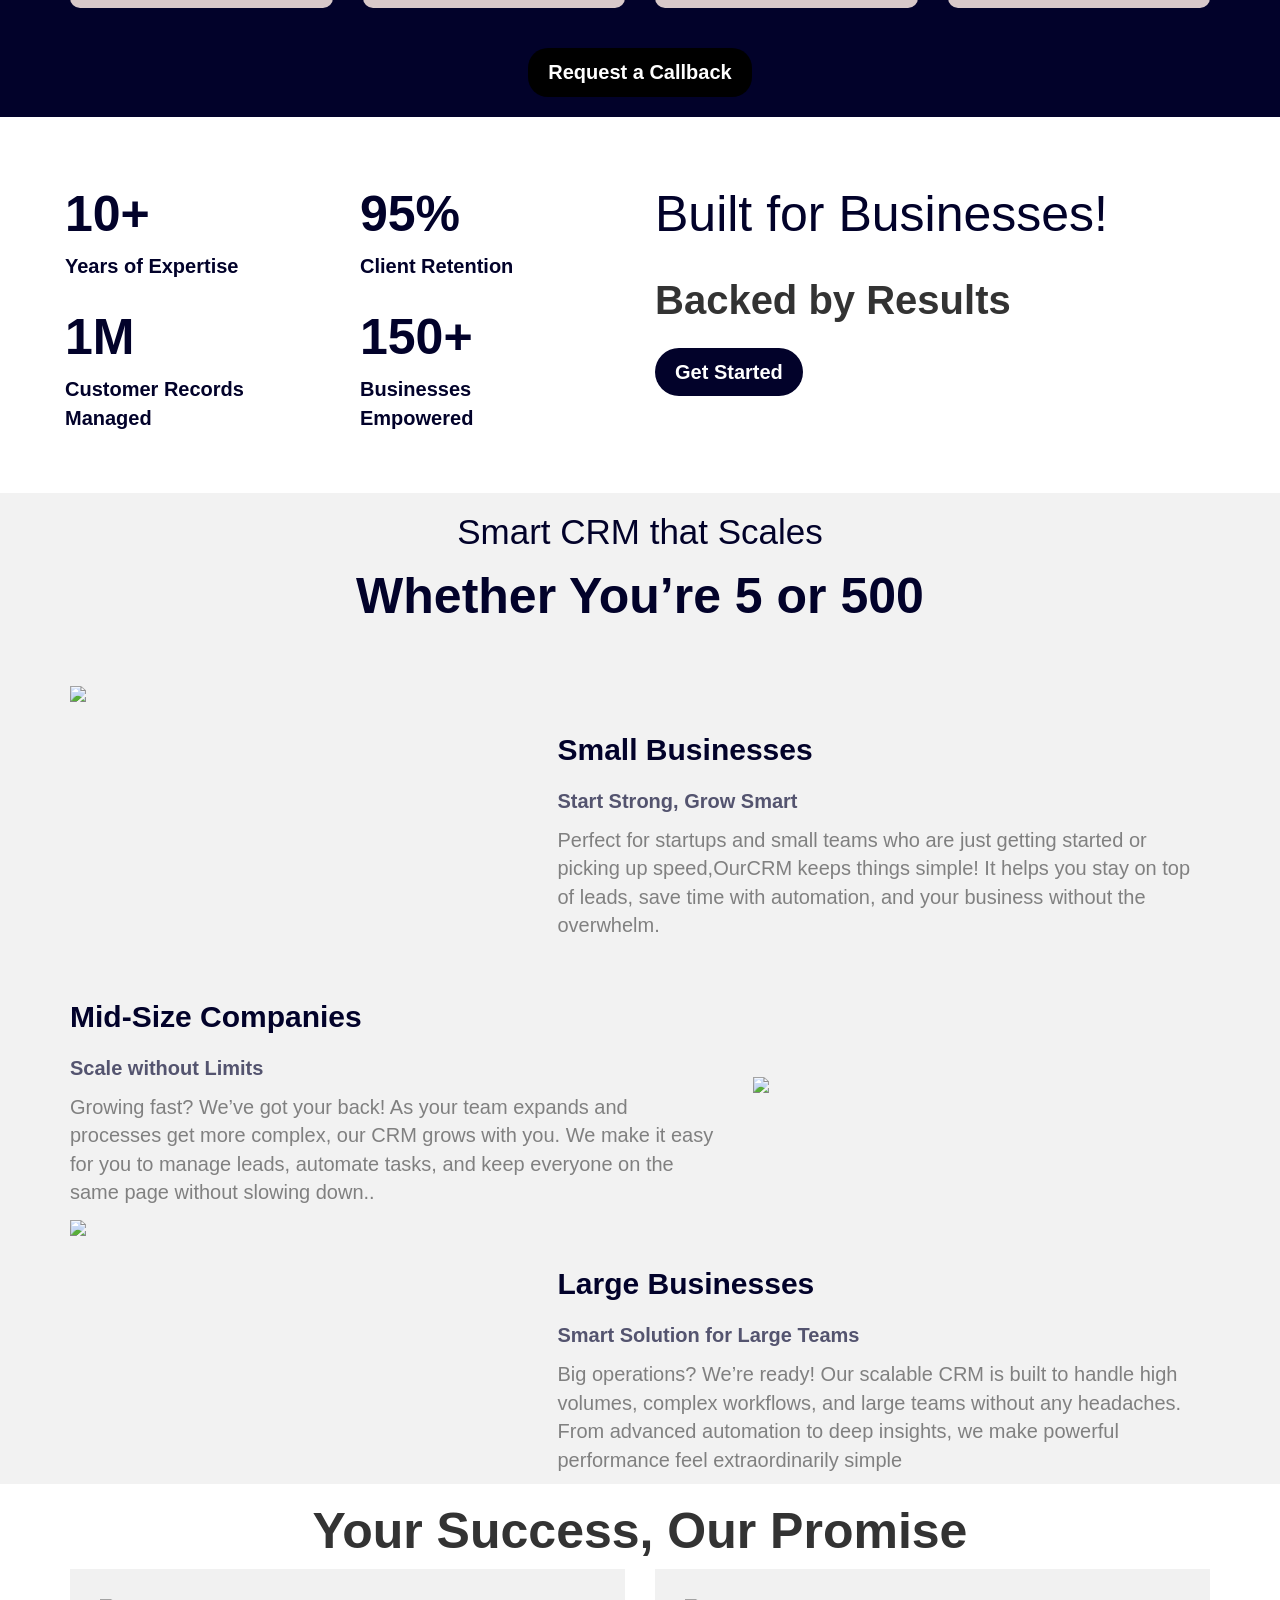
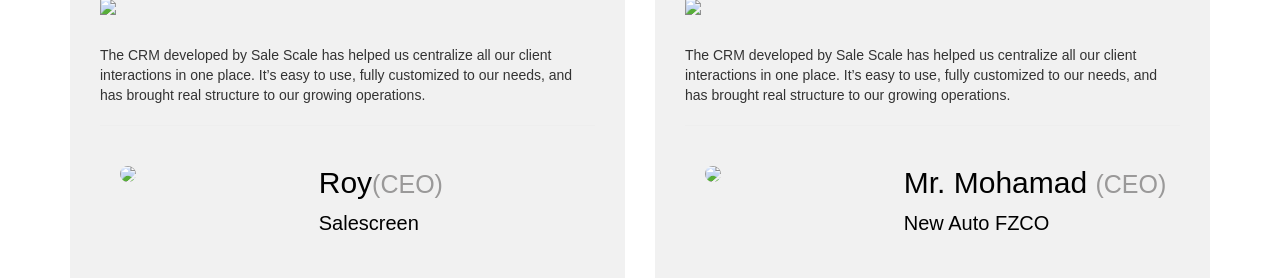
==== commit d8244e2d: "manish21072004-xportsoft" ====
--- a/index.html
+++ b/index.html
@@ -250,11 +250,12 @@
             <h2>
               Built for Businesses! </h2>
               <span>Backed by Results</span>
+              <div class="sec-4-button">
+            <a href="#" class="down">Get Started</a>
+          </div>
            
           </div>
-          <div class="sec-4-button">
-            <a href="#" class="down">Get Started</a>
-          </div>
+          
         </div>
       </div>
     </div>
--- a/assets/style.css
+++ b/assets/style.css
@@ -42,6 +42,9 @@
     width: 100%;
     float: left;
 }
+.left{
+    animation: leftse 2s ease-in-out 0.25s  normal forwards;
+}
 .sec-1-image img{
     width: 100%;
 }
@@ -77,6 +80,9 @@
 .right img{  
     width: 100%;
 }
+.sec-1-image{
+    animation: rightse 2s ease-in-out 0.25s  normal forwards;
+}
 .footer-containt{
    background-color: blue;
 }
@@ -85,6 +91,12 @@
     float: left;
     background-color: rgb(213, 213, 213);
     margin-top: 20px;
+}
+.heading{
+     animation: rightse 2s ease-in-out 0.25s  normal forwards;
+}
+.main{
+     animation: leftse 2s ease-in-out 0.25s  normal forwards;
 }
 .heading{
     text-align: center;
@@ -127,6 +139,12 @@
     width: 100%;
     float: left;
    background-color: rgb(2, 2, 42);
+}
+.sec-3-heading{
+    animation: rightse 2s ease-in-out 0.25s  normal forwards;
+}
+.image-1{
+    animation: leftse 2s ease-in-out 0.25s  normal forwards;
 }
 .sec-3-heading{
     text-align: center;
@@ -173,6 +191,12 @@
     float: left;
     padding: 50px;
 }
+.sec-4-right{
+     animation: leftse 2s ease-in-out 0.25s  normal forwards;
+}
+.sec-4-left{
+    animation: rightse 2s ease-in-out 0.25s  normal forwards;
+}
 .sec-4-right h2{
     font-size: 50px;
     font-weight: 700;
@@ -208,6 +232,15 @@
     float: left;
     background-color: rgba(223, 222, 222, 0.393);
 }
+.sec-5-heading{
+    animation: rightse 2s ease-in-out 0.25s  normal forwards;
+}
+.sec-5-image{
+     animation: leftse 2s ease-in-out 0.25s  normal forwards;
+}
+.sec-5-containt{
+     animation: rightse 2s ease-in-out 0.25s  normal forwards;
+}
 
 .right{
     display: flex;
@@ -291,6 +324,7 @@
     color: black;
     font-size: 20px;
 }
+
 /* media quaree */
 
 @media (max-width: 992px) {
@@ -572,11 +606,30 @@
     }
 }
 
-
-
-
-
-
-
-
-
+@keyframes leftse{
+    from{
+        transform: translateX(-700px);
+    }
+    to{
+        transform: translateX(0px);
+    }
+}
+
+@keyframes rightse{
+    from{
+        transform: translateX(900px);
+    }
+    to{
+        transform: translateX(0);
+       
+ }
+}
+
+
+
+
+
+
+
+
+
